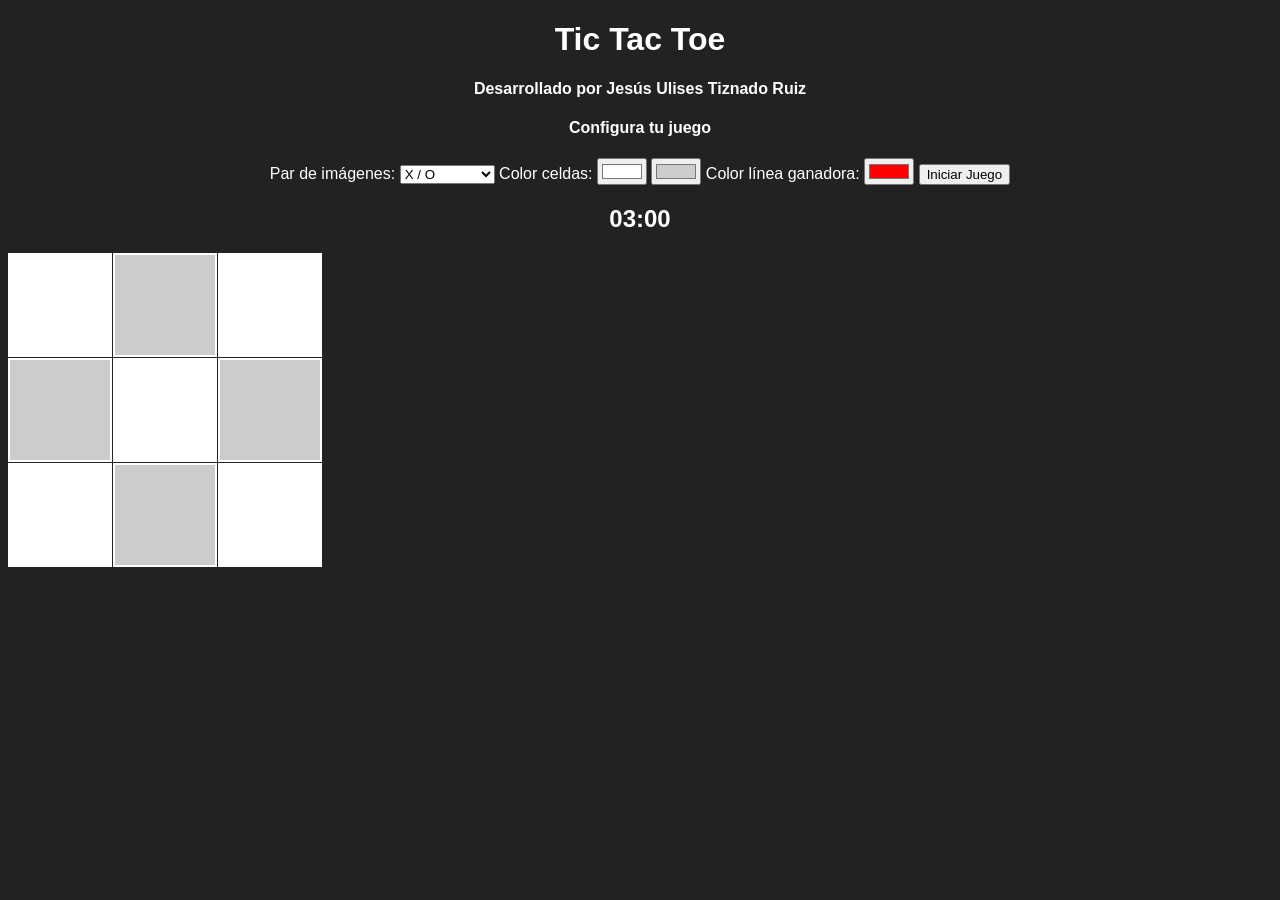
==== index_original.html @ 4fea2a9b "Se suben archivos locales de la pagina desarrollada para el juego del gato" ====
<!DOCTYPE html>
<html lang="es">
<head>
    <meta charset="UTF-8">
    <title>Tic Tac Toe</title>
    <link rel="stylesheet" href="styles/styles.css">
</head>
<body>

    <h1>Tic Tac Toe</h1>
    <h4>Desarrollado por Jesús Ulises Tiznado Ruiz</h4>
    <h4>Configura tu juego</h4>

    <div class="config">
        <label>Par de imágenes:</label>
        <select id="imageSet">
            <option value="1">X / O</option>
            <option value="2">Gato / Perro</option>
            <option value="3">Sol / Luna</option>
        </select>

        <label>Color celdas:</label>
        <input type="color" id="color1" value="#ffffff">
        <input type="color" id="color2" value="#cccccc">

        <label>Color línea ganadora:</label>
        <input type="color" id="winColor" value="#ff0000">

        <button onclick="startGame()">Iniciar Juego</button>
    </div>

    <!-- Temporizador -->
    <h2 id="timer">03:00</h2>

    <!-- Tablero -->
    <div id="board" class="board"></div>
    <h2 id="message"></h2>
<button id="restartBtn" onclick="startGame()" style="display:none;">
    Reiniciar juego
</button>

    <script src="functions/functions.js"></script>
</body>
</html>
---- styles/styles.css ----
body { font-family: Arial; text-align: center; background-color: #222; color: white; } [class~="board"] { display: grid; grid-template-columns: repeat(3, 6.25rem); grid-template-rows: repeat(3, 6.25rem); margin: 1.25rem auto; gap: 0.3125rem; } [class~="cell"] { width: 6.25rem; height: 6.25rem; display: flex; align-items: center; justify-content: center; font-size: 2.5rem; cursor: pointer; border: 0.125rem solid white; } [class~="cell"] img { width: 80%; } [class~="config"] { margin-bottom: 1.25rem; } #timer { font-size: 1.5rem; margin-top: 0.625rem; }
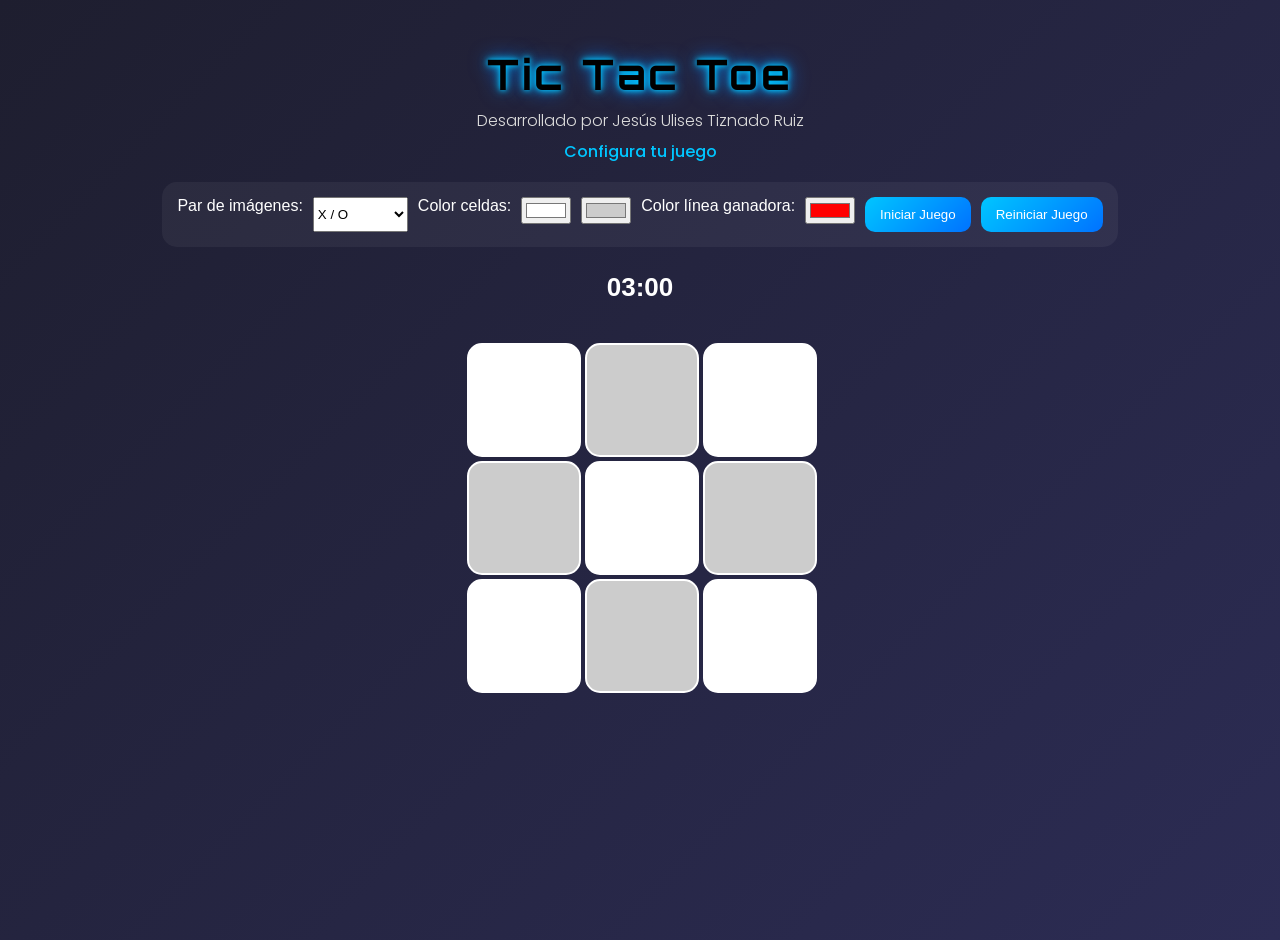
==== commit c4d91e54: "Se realizan cambios a las funcionalidades  y se mejora la interfaz gráfica" ====
--- a/index_original.html
+++ b/index_original.html
@@ -4,9 +4,9 @@
     <meta charset="UTF-8">
     <title>Tic Tac Toe</title>
     <link rel="stylesheet" href="styles/styles.css">
+    <link href="https://fonts.googleapis.com/css2?family=Orbitron:wght@500;700&family=Poppins:wght@300;500&display=swap" rel="stylesheet">
 </head>
 <body>
-
     <h1>Tic Tac Toe</h1>
     <h4>Desarrollado por Jesús Ulises Tiznado Ruiz</h4>
     <h4>Configura tu juego</h4>
@@ -27,6 +27,8 @@
         <input type="color" id="winColor" value="#ff0000">
 
         <button onclick="startGame()">Iniciar Juego</button>
+
+        <button onclick="startGame()">Reiniciar Juego</button>
     </div>
 
     <!-- Temporizador -->
@@ -39,6 +41,14 @@
     Reiniciar juego
 </button>
 
+    <!-- MODAL -->
+<div id="modal" class="modal">
+    <div class="modal-content">
+        <h2 id="modalText"></h2>
+        <button onclick="startGame()">Reiniciar</button>
+    </div>
+</div>
+
     <script src="functions/functions.js"></script>
 </body>
 </html>
--- a/styles/styles.css
+++ b/styles/styles.css
@@ -1 +1 @@
-body { font-family: Arial; text-align: center; background-color: #222; color: white; } [class~="board"] { display: grid; grid-template-columns: repeat(3, 6.25rem); grid-template-rows: repeat(3, 6.25rem); margin: 1.25rem auto; gap: 0.3125rem; } [class~="cell"] { width: 6.25rem; height: 6.25rem; display: flex; align-items: center; justify-content: center; font-size: 2.5rem; cursor: pointer; border: 0.125rem solid white; } [class~="cell"] img { width: 80%; } [class~="config"] { margin-bottom: 1.25rem; } #timer { font-size: 1.5rem; margin-top: 0.625rem; }+body { font-family: Arial, sans-serif; background: linear-gradient(135deg, #1e1e2f, #2c2c54); color: white; display: flex; flex-direction: column; align-items: center; min-height: 100vh; margin: 0; padding: 1.25rem; } h1 { font-family: 'Orbitron', sans-serif; font-size: 2.625rem; letter-spacing: 0.1875rem; margin-bottom: 0.3125rem; color: #000000; text-shadow: 0 0 0.3125rem #00c6ff, 0 0 0.625rem #00c6ff, 0 0 1.25rem #0072ff; } h4 { font-family: 'Poppins', sans-serif; font-weight: 300; font-size: 1rem; color: #ddd; margin: 0.1875rem; } h4:nth-of-type(2) { color: #00c6ff; font-weight: 500; } [class~="config"] { background: rgba(255,255,255,0.05); padding: 0.9375rem; border-radius: 0.9375rem; margin: 0.9375rem; display: flex; gap: 0.625rem; flex-wrap: wrap; justify-content: center; } button { background: linear-gradient(135deg, #00c6ff, #0072ff); border: none; color: white; padding: 0.625rem 0.9375rem; border-radius: 0.625rem; cursor: pointer; transition: 0.3s; } button:hover { transform: scale(1.1); } [class~="board"] { display: grid; grid-template-columns: repeat(3, 6.875rem); grid-template-rows: repeat(3, 6.875rem); gap: 0.5rem; justify-content: center; align-items: center; margin: 1.25rem; } [class~="cell"] { width: 6.875rem; height: 6.875rem; display: flex; align-items: center; justify-content: center; border-radius: 0.9375rem; border: 0.125rem solid white; cursor: pointer; transition: 0.3s; } [class~="cell"]:hover { transform: scale(1.05); } [class~="cell"] img { width: 70%; height: 70%; object-fit: contain; animation: pop 0.3s ease; } @keyframes pop { from { transform: scale(0); opacity: 0; } to { transform: scale(1); opacity: 1; } } #timer { font-size: 1.625rem; margin-top: 0.625rem; } [class~="modal"] { position: fixed; top: 0; left: 0; width: 100%; height: 100%; background: rgba(0,0,0,0.7); display: flex; align-items: center; justify-content: center; visibility: hidden; } [class~="modal-content"] { background: #2c2c54; padding: 1.875rem; border-radius: 0.9375rem; text-align: center; animation: fadeIn 0.4s ease; } @keyframes fadeIn { from { transform: translateY(-3.125rem); opacity: 0; } to { transform: translateY(0); opacity: 1; } } .modal[class~="show"] { visibility: visible; }
